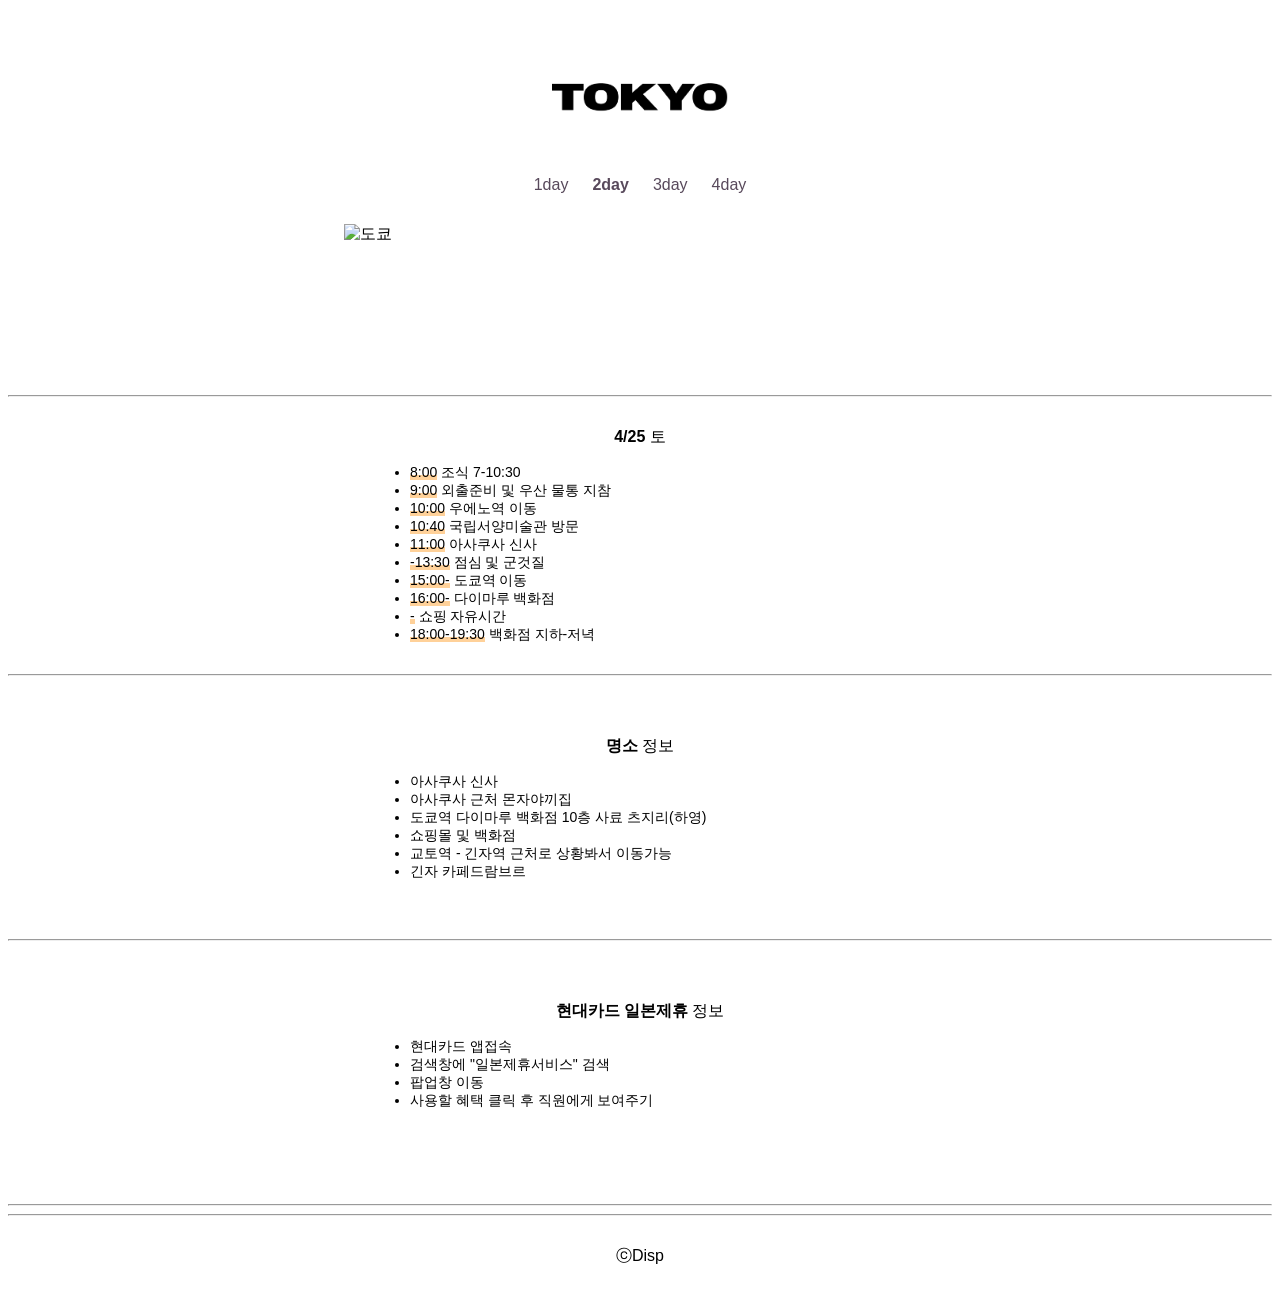
==== 2day.html @ 7c2ac16d "Add files via upload" ====
<!DOCTYPE html>
<html lang="ko">
<meta charset="UTF-8">
<meta http-equiv="X-UA-Compatible" content="IE=edge">
<meta name="viewport" content="width=device-width, initial-scale=1.0">
<meta name="description" content="일본여행 간단계획">
<meta property="og:url" content="https://dispuni.github.io/tokyo2/">
<meta property="og:title" content="tokyo">
<meta property="og:description" content="DISP">
<meta property="og:img" content="imges/logo.png">
<meta name="author" content="DISP">
<link href="styles.css" rel="stylesheet">
<title>도쿄계획2</title>

<head>

    <header>
        <a href="index.html"><img id="logo" src="images/logo.png" alt="logo" width="25%"></a>

        <nav id="menu">
            <a href="index.html">1day</a>
            <a href="#"><b>2day</b></a>
            <a href="3day.html">3day</a>
            <a href="4day.html">4day</a>
        </nav>

    </header>
</head>

    <figure>
        <img id="mainimg"
            src="https://images.unsplash.com/photo-1542051841857-5f90071e7989?q=80&w=1470&auto=format&fit=crop&ixlib=rb-4.0.3&ixid=M3wxMjA3fDB8MHxwaG90by1wYWdlfHx8fGVufDB8fHx8fA%3D%3D"
            alt="도쿄" width="100%">
    </figure>

    <body>
        <hr>
        <div id="list1">
            <p><b>4/25 </b>토</p>
            <ul>
                <li><span class="half_hl">8:00</span> 조식 7-10:30</li>
                <li><span class="half_hl">9:00</span> 외출준비 및 우산 물통 지참</li>
                <li><span class="half_hl">10:00</span> 우에노역 이동</li>
                <li><span class="half_hl">10:40</span> 국립서양미술관 방문</li>
                <li><span class="half_hl">11:00</span> 아사쿠사 신사</li>
                <li><span class="half_hl">-13:30</span> 점심 및 군것질</li>
                <li><span class="half_hl">15:00-</span> 도쿄역 이동</li>
                <li><span class="half_hl">16:00-</span> 다이마루 백화점</li>
                <li><span class="half_hl">-</span> 쇼핑 자유시간</li>
                <li><span class="half_hl">18:00-19:30</span> 백화점 지하-저녁</li>
            </ul>
        </div>
<hr>
    <br>
    <br>
    <p><strong>명소</strong> 정보</p>
    <ul>
        <li>아사쿠사 신사</li>
        <li>아사쿠사 근처 몬자야끼집</li>
        <li>도쿄역 다이마루 백화점 10층 사료 츠지리(하영)</li>
        <li>쇼핑몰 및 백화점</li>
        <li>교토역 - 긴자역 근처로 상황봐서 이동가능</li>
        <li>긴자 카페드람브르</li>
    </ul>
    <br>
    <br>
    <hr>
    <br>
    <br>
    <p><strong>현대카드 일본제휴</strong> 정보</p>
    <ul>
        <li>현대카드 앱접속</li>
        <li>검색창에 "일본제휴서비스" 검색</li>
        <li>팝업창 이동</li>
        <li>사용할 혜택 클릭 후 직원에게 보여주기</li>
    </ul>
    <br>
    <br>
   
    </ul>
    <br>
    <br>
    <hr>
    </ul>
        </div>

    </body>

    <footer>
        <hr>
        <div id="c">
            <p>ⓒDisp</p>
        </div>
    </footer>

</html>
---- styles.css ----
#logo{
    display: block;
    margin-left: auto;
    margin-right: auto;
    margin-top: 80px;
     }
   
#menu{
       text-align: center;
       margin-bottom: 30px;
       margin-top: 60px;
     }
     
   #menu a {
       margin-left: 10px;
       margin-right:10px;
       font-size: 16px;
       color: #58495b;
       text-decoration: none;
       font-family: Helvetica, Arial, sans-serif;
     }
     
    
#mainimg{
    display: block;
        margin-left: auto;
        margin-right: auto;
        margin-bottom: 150px;
}


   #c{
    text-align: center;
    margin-bottom: 30px;
    margin-top: 30px;
    font-family: Helvetica, Arial, sans-serif;
   }

   p{ 
    text-align: center;
    font-family: 'Noto Sans KR', sans-serif;
    font-size: 16px;
   }

   li{
max-width: 100%;
   }

   ul{ 
    width: 500px;
  margin-left: auto;
  margin-right: auto;
    font-family: 'Noto Sans KR', sans-serif;
    font-size: 14px;
    max-width: 100%;
   }

#tokamap{
  margin-left: auto;
  margin-right: auto;
  display: block;
  width: 100%;
}

#tokabest{
  display: block;
  margin-left: auto;
  margin-right: auto;
  width: 100%;
}

   #list1{
    margin-bottom: 30px;
    margin-top: 30px;
   }

   #article{
      margin-bottom: 30px;
      margin-top: 30px;
   }


   .half_hl{
    display: inline;
    background: linear-gradient(to top, #FFD199 30%, transparent 30%);
   }

   @media (min-width: 768px) {
    #mainimg{
      width: 50%;
  }

  #logo{
    width: 14%;
     }
   }

   #tokamap{
    width: 50%;
   }

   #tokabest{
    width: 50%;
   }
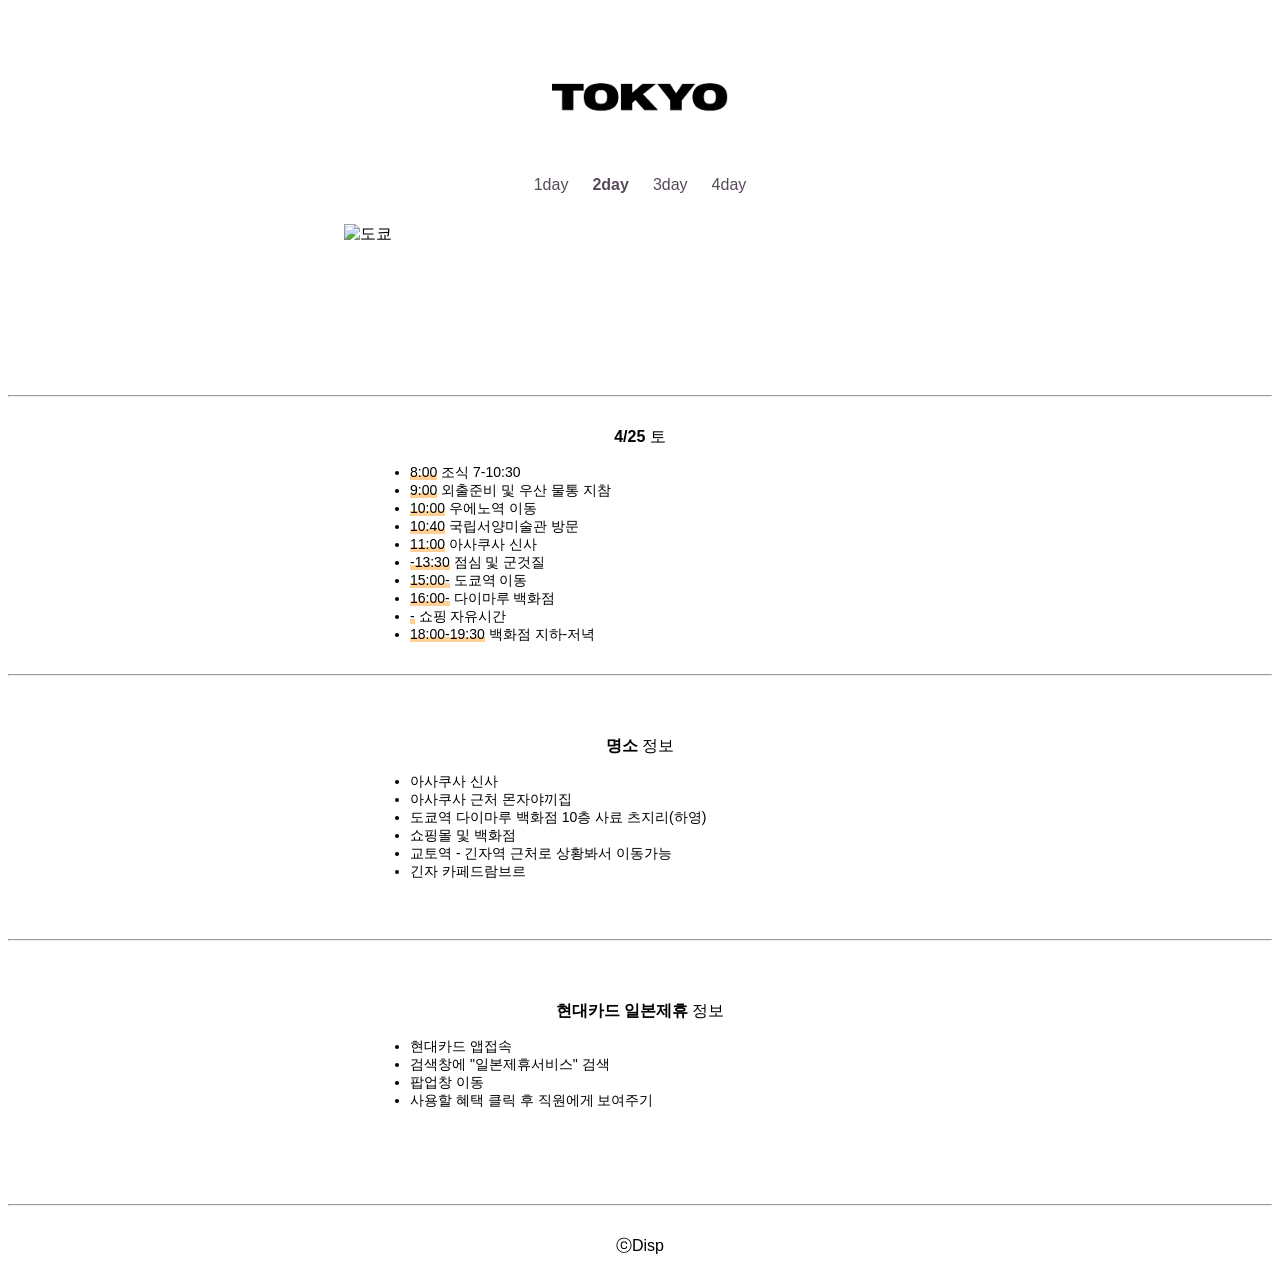
==== commit e8f5e2ef: "Update 2day.html" ====
--- a/2day.html
+++ b/2day.html
@@ -29,7 +29,7 @@
 
     <figure>
         <img id="mainimg"
-            src="https://images.unsplash.com/photo-1542051841857-5f90071e7989?q=80&w=1470&auto=format&fit=crop&ixlib=rb-4.0.3&ixid=M3wxMjA3fDB8MHxwaG90by1wYWdlfHx8fGVufDB8fHx8fA%3D%3D"
+            src="https://encrypted-tbn0.gstatic.com/images?q=tbn:ANd9GcQFaumxTqifMhlPOFiXQppJwCk1a33WnoYQOw&s"
             alt="도쿄" width="100%">
     </figure>
 
@@ -80,7 +80,6 @@
     </ul>
     <br>
     <br>
-    <hr>
     </ul>
         </div>
 
